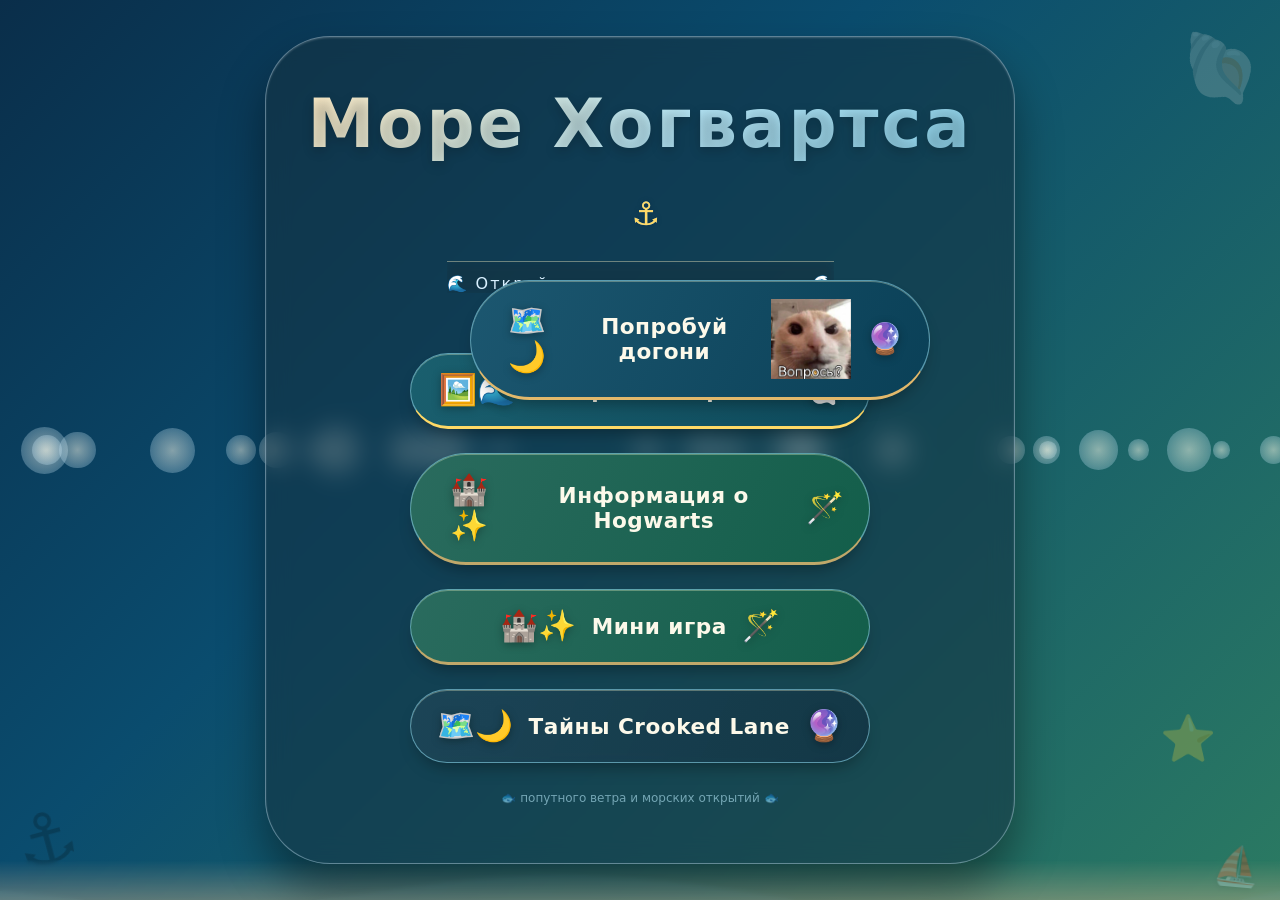
==== pageMenu/index.html @ 061a47cb "n3" ====
<!DOCTYPE html>
<html lang="ru">
<head>
    <meta charset="UTF-8">
    <meta name="viewport" content="width=device-width, initial-scale=1.0, user-scalable=yes">
    <title>Морское меню | Побережье приключений</title>
    <style>
        * {
            margin: 0;
            padding: 0;
            box-sizing: border-box;
        }

        body {
            min-height: 100vh;
            font-family: 'Segoe UI', 'Poppins', 'Montserrat', 'Roboto', system-ui, sans-serif;
            background: linear-gradient(135deg, #0a2e4a 0%, #0a4c6e 40%, #2b7a62 100%);
            position: relative;
            overflow-x: hidden;
            display: flex;
            justify-content: center;
            align-items: center;
            padding: 20px;
        }

        /* Анимированные волны на заднем плане */
        .ocean-waves {
            position: fixed;
            bottom: 0;
            left: 0;
            width: 100%;
            height: 180px;
            z-index: 1;
            pointer-events: none;
        }

        .wave {
            position: absolute;
            bottom: 0;
            left: 0;
            width: 100%;
            height: 100%;
            background: url('data:image/svg+xml;utf8,<svg xmlns="http://www.w3.org/2000/svg" viewBox="0 0 1440 320"><path fill="rgba(64, 164, 188, 0.35)" fill-opacity="0.6" d="M0,192L48,197.3C96,203,192,213,288,208C384,203,480,181,576,176C672,171,768,181,864,197.3C960,213,1056,235,1152,234.7C1248,235,1344,213,1392,202.7L1440,192L1440,320L1392,320C1344,320,1248,320,1152,320C1056,320,960,320,864,320C768,320,672,320,576,320C480,320,384,320,288,320C192,320,96,320,48,320L0,320Z"></path></svg>') repeat-x;
            background-size: cover;
            animation: waveMove 12s linear infinite;
            opacity: 0.7;
        }

        .img_cat{
            width: 80px;
            height: 80px;
        }
        .wave2 {
            position: absolute;
            bottom: 0;
            left: 0;
            width: 100%;
            height: 140px;
            background: url('data:image/svg+xml;utf8,<svg xmlns="http://www.w3.org/2000/svg" viewBox="0 0 1440 320"><path fill="rgba(40, 120, 140, 0.5)" fill-opacity="0.7" d="M0,224L48,213.3C96,203,192,181,288,186.7C384,192,480,224,576,218.7C672,213,768,171,864,165.3C960,160,1056,192,1152,213.3C1248,235,1344,245,1392,250.7L1440,256L1440,320L1392,320C1344,320,1248,320,1152,320C1056,320,960,320,864,320C768,320,672,320,576,320C480,320,384,320,288,320C192,320,96,320,48,320L0,320Z"></path></svg>') repeat-x;
            background-size: cover;
            animation: waveMove 18s linear infinite reverse;
            opacity: 0.5;
        }

        @keyframes waveMove {
            0% { background-position-x: 0; }
            100% { background-position-x: 1440px; }
        }

        /* Песочная текстура внизу */
        .sand-texture {
            position: fixed;
            bottom: 0;
            left: 0;
            width: 100%;
            height: 40px;
            background: linear-gradient(180deg, rgba(210, 180, 140, 0) 0%, rgba(210, 180, 140, 0.4) 100%);
            backdrop-filter: blur(2px);
            z-index: 2;
            pointer-events: none;
        }

        /* Плавающие пузырьки/рыбки */
        .bubble {
            position: fixed;
            background: radial-gradient(circle, rgba(255,255,240,0.5) 0%, rgba(150,210,255,0.2) 100%);
            border-radius: 50%;
            pointer-events: none;
            z-index: 0;
            animation: floatBubble linear infinite;
        }

        @keyframes floatBubble {
            0% {
                transform: translateY(100vh) scale(0.3);
                opacity: 0;
            }
            20% {
                opacity: 0.6;
            }
            80% {
                opacity: 0.4;
            }
            100% {
                transform: translateY(-20vh) scale(1.2);
                opacity: 0;
            }
        }

        /* Главная карточка меню (в стиле корабельной палубы) */
        .menu-container {
            position: relative;
            z-index: 20;
            max-width: 750px;
            width: 100%;
            background: rgba(20, 50, 65, 0.55);
            backdrop-filter: blur(12px);
            border-radius: 65px;
            padding: 48px 32px 58px;
            box-shadow: 0 25px 45px rgba(0, 0, 0, 0.4), inset 0 1px 2px rgba(255, 255, 255, 0.2);
            border: 1px solid rgba(210, 235, 250, 0.4);
            transition: all 0.3s ease;
            text-align: center;
        }

        /* Заголовок "Меню" в морском стиле */
        .menu-title {
            font-size: clamp(2.5rem, 8vw, 4.2rem);
            font-weight: 800;
            letter-spacing: 3px;
            margin-bottom: 10px;
            background: linear-gradient(135deg, #FFEBC4, #B3E4F5, #7BC6E0);
            background-clip: text;
            -webkit-background-clip: text;
            color: transparent;
            text-shadow: 0 4px 12px rgba(0, 0, 0, 0.2);
            position: relative;
            display: inline-block;
            padding-bottom: 10px;
        }

        .menu-title::after {
            content: '⚓';
            font-size: 2rem;
            background: none;
            -webkit-background-clip: unset;
            color: #FFD966;
            text-shadow: 0 0 4px #0a2e4a;
            margin-left: 15px;
            display: inline-block;
        }

        .menu-subtitle {
            color: #D9F0FF;
            font-size: 1rem;
            font-weight: 400;
            letter-spacing: 2px;
            margin-bottom: 40px;
            border-top: 1px solid rgba(255,245,200,0.4);
            display: inline-block;
            padding-top: 12px;
            backdrop-filter: blur(4px);
        }

        /* Сетка кнопок-карт */
        .buttons-grid {
            display: flex;
            flex-direction: column;
            gap: 24px;
            align-items: center;
            margin: 20px 0 10px;
        }

        /* Каждая кнопка как морская карта */
        .nav-btn {
            width: 100%;
            max-width: 460px;
            padding: 18px 25px;
            font-size: 1.35rem;
            font-weight: 700;
            font-family: inherit;
            border: none;
            border-radius: 80px;
            cursor: pointer;
            transition: all 0.35s cubic-bezier(0.2, 0.9, 0.4, 1.2);
            display: flex;
            align-items: center;
            justify-content: center;
            gap: 15px;
            background: linear-gradient(115deg, rgba(30, 72, 90, 0.85) 0%, rgba(20, 55, 70, 0.9) 100%);
            backdrop-filter: blur(4px);
            color: #FCF9EA;
            border: 1px solid rgba(120, 190, 210, 0.7);
            box-shadow: 0 10px 18px -8px rgba(0, 0, 0, 0.4), inset 0 1px 0 rgba(255,255,210,0.3);
            letter-spacing: 0.5px;
            position: relative;
            overflow: hidden;
        }

        /* Иконки для кнопок */
        .nav-btn .emoji-icon {
            font-size: 1.9rem;
            filter: drop-shadow(0 2px 4px rgba(0,0,0,0.3));
            transition: transform 0.2s ease;
        }

        /* Разные градиенты для кнопок (акценты морской тематики) */
        .btn-gallery {
            background: linear-gradient(115deg, #1a5f6e, #0e4a5c);
            border-bottom: 3px solid #FFD966;
        }

        .btn-hogwarts {
            background: linear-gradient(115deg, #2a6b5e, #135e4a);
            border-bottom: 3px solid #C0A86A;
        }

        .btn-crooked {
            background: linear-gradient(115deg, #1c5770, #0a4057);
            border-bottom: 3px solid #E2B86B;
        }

        /* Эффект волны при наведении */
        .nav-btn::before {
            content: '';
            position: absolute;
            top: 0;
            left: -100%;
            width: 100%;
            height: 100%;
            background: linear-gradient(90deg, transparent, rgba(255, 250, 210, 0.2), transparent);
            transition: left 0.5s ease;
            z-index: 0;
        }

        .nav-btn:hover::before {
            left: 100%;
        }

        .nav-btn:hover {
            transform: translateY(-6px) scale(1.01);
            box-shadow: 0 20px 28px -12px rgba(0, 0, 0, 0.5);
            border-color: rgba(255, 215, 120, 0.9);
            letter-spacing: 1px;
        }

        .nav-btn:active {
            transform: translateY(2px);
            transition: 0.05s;
        }

        /* Дополнительные морские элементы: ракушка, якорь */
        .marine-decor {
            position: absolute;
            font-size: 4rem;
            opacity: 0.2;
            pointer-events: none;
            z-index: 1;
            user-select: none;
        }

        .anchor-left {
            bottom: 20px;
            left: 15px;
            font-size: 70px;
            transform: rotate(-15deg);
        }

        .shell-right {
            top: 30px;
            right: 20px;
            font-size: 65px;
            transform: rotate(10deg);
        }

        .starfish {
            bottom: 15%;
            right: 5%;
            font-size: 45px;
            opacity: 0.25;
        }

        /* Адаптивность под мобильные */
        @media (max-width: 640px) {
            .menu-container {
                padding: 32px 22px 40px;
                border-radius: 50px;
            }
            
            .nav-btn {
                padding: 14px 20px;
                font-size: 1.1rem;
                max-width: 320px;
            }
            
            .nav-btn .emoji-icon {
                font-size: 1.6rem;
            }
            
            .menu-title::after {
                font-size: 1.6rem;
                margin-left: 8px;
            }
            
            .menu-subtitle {
                font-size: 0.8rem;
            }
            
            .marine-decor {
                display: none;
            }
        }

        /* Анимация появления */
        @keyframes riseFromSea {
            0% {
                opacity: 0;
                transform: translateY(60px);
            }
            100% {
                opacity: 1;
                transform: translateY(0);
            }
        }

        .menu-container {
            animation: riseFromSea 0.8s cubic-bezier(0.2, 0.9, 0.4, 1.1) forwards;
        }

        /* Стили для уведомления (toast) */
        .sea-toast {
            position: fixed;
            bottom: 30px;
            left: 50%;
            transform: translateX(-50%) translateY(20px);
            background: rgba(10, 45, 65, 0.95);
            backdrop-filter: blur(12px);
            color: #FCE9B4;
            padding: 12px 28px;
            border-radius: 60px;
            font-weight: 500;
            font-size: 0.95rem;
            z-index: 1000;
            border-left: 4px solid #FFCF6E;
            border-right: 4px solid #4aa3c2;
            box-shadow: 0 10px 20px rgba(0, 0, 0, 0.3);
            font-family: monospace;
            letter-spacing: 0.5px;
            white-space: nowrap;
            transition: all 0.25s ease;
            pointer-events: none;
        }

        @media (max-width: 550px) {
            .sea-toast {
                white-space: normal;
                text-align: center;
                width: 85%;
                font-size: 0.8rem;
                padding: 10px 16px;
            }
        }
    </style>
</head>
<body>

    <!-- Волны океана -->
    <div class="ocean-waves">
        <div class="wave"></div>
        <div class="wave2"></div>
    </div>
    <div class="sand-texture"></div>

    <!-- Декоративные пузырьки (создаются js) -->
    <!-- Морской декор -->
    <div class="marine-decor anchor-left">⚓</div>
    <div class="marine-decor shell-right">🐚</div>
    <div class="marine-decor starfish">⭐</div>

    <div class="menu-container">
        <div class="menu-title">Море Хогвартса</div>
        <div class="menu-subtitle">🌊 Открой портал к приключениям 🌊</div>

        <div class="buttons-grid">
            <button class="nav-btn btn-gallery" id="btnGallery">
                <span class="emoji-icon">🖼️🌊</span>
                <span>Галерея побережья</span>
                <span class="emoji-icon">🐚</span>
            </button>
            
            <button class="nav-btn btn-hogwarts" id="btnHogwarts">
                <span class="emoji-icon">🏰✨</span>
                <span>Информация о Hogwarts</span>
                <span class="emoji-icon">🪄</span>
            </button>

            <button class="nav-btn btn-hogwarts" id="btnMinigame">
                <span class="emoji-icon">🏰✨</span>
                <span>Мини игра</span>
                <span class="emoji-icon">🪄</span>
            </button>
            
            <button class="nav-btn btn-crooked1" id="btnCrooked1">
                <span class="emoji-icon">🗺️🌙</span>
                <span>Тайны Crooked Lane</span>
                <span class="emoji-icon">🔮</span>
            </button>
            <button class="nav-btn btn-crooked" id="btnCrooked">
                <span class="emoji-icon">🗺️🌙</span>
                <span>Попробуй догони</span>
                <img class="img_cat" src="../51c11d689357f99370a5a176f91a5718.jpg" alt="">
                <span class="emoji-icon">🔮</span>
            </button>
        </div>
        <div style="margin-top: 28px; font-size: 0.75rem; color: #9ecfdf; opacity: 0.7;">🐟 попутного ветра и морских открытий 🐟</div>
    </div>

    <script>
        // Функция создания плавающих пузырей
        function createBubbles() {
            const bubbleCount = 25;
            for (let i = 0; i < bubbleCount; i++) {
                let bubble = document.createElement('div');
                bubble.classList.add('bubble');
                const size = Math.random() * 40 + 15;
                bubble.style.width = size + 'px';
                bubble.style.height = size + 'px';
                bubble.style.left = Math.random() * 100 + '%';
                bubble.style.animationDuration = Math.random() * 8 + 5 + 's';
                bubble.style.animationDelay = Math.random() * 15 + 's';
                document.body.appendChild(bubble);
            }
        }
        createBubbles();

        // Небольшая рыбка? добавим еще один красивый эффект - плавающий кораблик в углу (доп. декор)
        const shipEmoji = document.createElement('div');
        shipEmoji.innerHTML = '⛵';
        shipEmoji.style.position = 'fixed';
        shipEmoji.style.bottom = '12px';
        shipEmoji.style.right = '20px';
        shipEmoji.style.fontSize = '38px';
        shipEmoji.style.opacity = '0.3';
        shipEmoji.style.zIndex = '15';
        shipEmoji.style.filter = 'drop-shadow(0 2px 3px rgba(0,0,0,0.2))';
        shipEmoji.style.pointerEvents = 'none';
        shipEmoji.style.transform = 'rotate(5deg)';
        document.body.appendChild(shipEmoji);

        // Кастомный тост (уведомление в морском стиле)
        function showSeaToast(message, duration = 2200) {
            let existing = document.querySelector('.sea-toast');
            if (existing) existing.remove();
            
            const toast = document.createElement('div');
            toast.className = 'sea-toast';
            toast.innerHTML = `🌊✨ ${message} ✨🌊`;
            document.body.appendChild(toast);
            
            // анимация появления
            setTimeout(() => {
                toast.style.transform = 'translateX(-50%) translateY(-10px)';
                toast.style.opacity = '1';
            }, 10);
            
            setTimeout(() => {
                toast.style.transform = 'translateX(-50%) translateY(20px)';
                toast.style.opacity = '0';
                setTimeout(() => {
                    if(toast && toast.remove) toast.remove();
                }, 250);
            }, duration);
        }

        // Эффект "всплеск" при клике
        function splashEffect(btnElement) {
            btnElement.style.transform = 'scale(0.98)';
            setTimeout(() => {
                btnElement.style.transform = '';
            }, 120);
            
            // Быстрая рябь воды (имитация)
            const ripple = document.createElement('div');
            ripple.style.position = 'fixed';
            ripple.style.borderRadius = '50%';
            ripple.style.width = '80px';
            ripple.style.height = '80px';
            ripple.style.backgroundColor = 'rgba(180, 230, 255, 0.4)';
            ripple.style.left = (event.clientX - 40) + 'px';
            ripple.style.top = (event.clientY - 40) + 'px';
            ripple.style.pointerEvents = 'none';
            ripple.style.zIndex = '999';
            ripple.style.transform = 'scale(0)';
            ripple.style.transition = 'transform 0.4s ease-out, opacity 0.5s';
            document.body.appendChild(ripple);
            setTimeout(() => {
                ripple.style.transform = 'scale(5)';
                ripple.style.opacity = '0';
            }, 10);
            setTimeout(() => {
                ripple.remove();
            }, 500);
        }

        // Функции перенаправления (сохраняем исходные пути из вашего кода, но с проверкой)
        // Обратите внимание: пути '../pageGallery/index.html' и т.д. могут отличаться.
        // Для безопасной навигации выводим красивый тост + переход.
        const galleryBtn = document.getElementById('btnGallery');
        const hogwartsBtn = document.getElementById('btnHogwarts');
        const crookedBtn = document.getElementById('btnCrooked');
        const btnMinigame = document.getElementById('btnMinigame');
        
        // Обработчик с эффектом и тостом
        function handleNavigation(url, pageName, event) {
            if (event) {
                splashEffect(event.currentTarget);
            }
            showSeaToast(`Отправляемся в "${pageName}"... 🧭`, 1300);
            
            // небольшая задержка для плавности анимации
            setTimeout(() => {
                // Проверяем, существует ли URL; если надо, можно добавить fallback
                // В оригинале были относительные пути. Сохраним их же.
                window.location.href = url;
            }, 450);
        }
        
        // События с корректными URL (как в вашем коде)
        if (galleryBtn) {
            galleryBtn.addEventListener('click', (e) => {
                handleNavigation('../pageGallery/index.html', 'Галерею', e);
            });
        }

        if (btnMinigame) {
            btnMinigame.addEventListener('click', (e) => {
                handleNavigation('../pageGame/index.html', 'Игра', e);
            });
        }
        
        if (hogwartsBtn) {
            hogwartsBtn.addEventListener('click', (e) => {
                handleNavigation('../pageInfo1/index.html', 'Хогвартс', e);
            });
        }
        
        if (crookedBtn) {
            crookedBtn.addEventListener('click', (e) => {
                handleNavigation('../pageInfo2/index.html', 'Crooked Lane', e);
            });
        }
        
        // Доп. защита: если какой-то из кнопок нет в DOM (но они есть по id), дополнительно выводим в консоль подсказку
        console.log('Морское меню загружено! 🐠');
        
        // Можно добавить эффект покачивания для заголовка при наведении (лёгкая анимация)
        const titleElem = document.querySelector('.menu-title');
        if(titleElem) {
            titleElem.style.transition = 'text-shadow 0.2s';
            titleElem.addEventListener('mouseenter', () => {
                titleElem.style.textShadow = '0 0 12px #FFE5A3';
            });
            titleElem.addEventListener('mouseleave', () => {
                titleElem.style.textShadow = '0 4px 12px rgba(0, 0, 0, 0.2)';
            });
        }
        
        // Динамическая подстройка для touch устройств (убираем двойной клик)
        const allButtons = document.querySelectorAll('.nav-btn');
        allButtons.forEach(btn => {
            btn.addEventListener('touchstart', (e) => {
                // небольшая вибро-поддержка (не везде)
                if (navigator.vibrate) navigator.vibrate(20);
            });
        });
        
        // Ждём полной загрузки страницы
document.addEventListener('DOMContentLoaded', function() {
    const button = document.getElementById('btnCrooked');
    
    if (!button) {
        console.error('Кнопка с id "btnCrooked" не найдена');
        return;
    }
    
    // Настройки
    const settings = {
        buttonWidth: 0,
        buttonHeight: 0,
        padding: 10,
        baseMoveDelay: 300,        // Уменьшил базовую задержку
        minMoveDelay: 30,          // Минимальная задержка
        animationDuration: 100,    // Уменьшил длительность анимации
        mouseSpeed: 0,
        lastMouseX: 0,
        lastMouseY: 0,
        lastMouseTime: 0,
        moveInterval: null,
        isMoving: false,           // Флаг, чтобы не было наложения анимаций
        requestId: null
    };
    
    // Функция для получения размеров кнопки
    const updateButtonSize = () => {
        const rect = button.getBoundingClientRect();
        settings.buttonWidth = rect.width;
        settings.buttonHeight = rect.height;
    };
    
    // Функция для получения безопасных координат
    const getRandomPosition = () => {
        const viewportWidth = window.innerWidth;
        const viewportHeight = window.innerHeight;
        
        const maxX = Math.max(settings.padding, viewportWidth - settings.buttonWidth - settings.padding);
        const maxY = Math.max(settings.padding, viewportHeight - settings.buttonHeight - settings.padding);
        const minX = settings.padding;
        const minY = settings.padding;
        
        // Если кнопка больше экрана - ставим в центр
        if (maxX <= minX) {
            return { 
                x: (viewportWidth - settings.buttonWidth) / 2, 
                y: (viewportHeight - settings.buttonHeight) / 2 
            };
        }
        
        // Случайные координаты
        const x = minX + Math.random() * (maxX - minX);
        const y = minY + Math.random() * (maxY - minY);
        
        return { x, y };
    };
    
    // Функция перемещения кнопки (без накопления вызовов)
    const moveButton = () => {
        // Предотвращаем множественные вызовы
        if (settings.isMoving) return;
        
        settings.isMoving = true;
        
        updateButtonSize();
        const { x, y } = getRandomPosition();
        
        // Используем requestAnimationFrame для плавности
        if (settings.requestId) {
            cancelAnimationFrame(settings.requestId);
        }
        
        settings.requestId = requestAnimationFrame(() => {
            button.style.transition = `left ${settings.animationDuration}ms cubic-bezier(0.25, 0.46, 0.45, 0.94), top ${settings.animationDuration}ms cubic-bezier(0.25, 0.46, 0.45, 0.94)`;
            button.style.position = 'fixed';
            button.style.left = `${x}px`;
            button.style.top = `${y}px`;
            button.style.zIndex = '9999';
            button.style.margin = '0';
            
            // Сбрасываем флаг через время анимации
            setTimeout(() => {
                settings.isMoving = false;
            }, settings.animationDuration + 10);
        });
    };
    
    // Мгновенное перемещение без очереди
    const moveButtonImmediate = () => {
        updateButtonSize();
        const { x, y } = getRandomPosition();
        
        button.style.transition = `left ${settings.animationDuration}ms cubic-bezier(0.25, 0.46, 0.45, 0.94), top ${settings.animationDuration}ms cubic-bezier(0.25, 0.46, 0.45, 0.94)`;
        button.style.position = 'fixed';
        button.style.left = `${x}px`;
        button.style.top = `${y}px`;
        button.style.zIndex = '9999';
        button.style.margin = '0';
    };
    
    // Перезапуск интервала с новой скоростью
    const restartMoveInterval = () => {
        if (settings.moveInterval) {
            clearInterval(settings.moveInterval);
            settings.moveInterval = null;
        }
        
        // Расчёт задержки на основе скорости мыши
        let delay = settings.baseMoveDelay - (settings.mouseSpeed * 8);
        delay = Math.max(settings.minMoveDelay, Math.min(settings.baseMoveDelay, delay));
        
        // Динамическая длительность анимации
        if (settings.mouseSpeed > 40) {
            settings.animationDuration = 50;
        } else if (settings.mouseSpeed > 20) {
            settings.animationDuration = 70;
        } else if (settings.mouseSpeed > 10) {
            settings.animationDuration = 90;
        } else {
            settings.animationDuration = 120;
        }
        
        // Запускаем новый интервал
        settings.moveInterval = setInterval(() => {
            moveButton();
        }, delay);
    };
    
    // Отслеживание скорости мыши (оптимизированное)
    let mouseMoveTimer = null;
    let lastCallTime = 0;
    
    const trackMouseSpeed = (e) => {
        // Троттлинг для производительности
        const now = Date.now();
        if (now - lastCallTime < 16) return; // Ограничиваем до ~60fps
        lastCallTime = now;
        
        const currentTime = Date.now();
        const deltaTime = currentTime - settings.lastMouseTime;
        
        if (deltaTime > 0 && deltaTime < 200 && settings.lastMouseX !== 0) {
            const deltaX = Math.abs(e.clientX - settings.lastMouseX);
            const deltaY = Math.abs(e.clientY - settings.lastMouseY);
            const distance = Math.sqrt(deltaX * deltaX + deltaY * deltaY);
            
            // Скорость в пикселях в секунду
            let speed = (distance / deltaTime) * 100;
            speed = Math.min(80, speed); // Ограничиваем максимум
            
            // Плавное изменение скорости
            settings.mouseSpeed = Math.min(80, settings.mouseSpeed * 0.6 + speed * 0.4);
            
            // Перезапускаем интервал
            if (settings.moveInterval) {
                restartMoveInterval();
            }
        }
        
        settings.lastMouseX = e.clientX;
        settings.lastMouseY = e.clientY;
        settings.lastMouseTime = currentTime;
    };
    
    // Плавное уменьшение скорости
    let speedDecayInterval = null;
    
    const startSpeedDecay = () => {
        if (speedDecayInterval) clearInterval(speedDecayInterval);
        
        speedDecayInterval = setInterval(() => {
            if (settings.mouseSpeed > 0) {
                settings.mouseSpeed = Math.max(0, settings.mouseSpeed - 3);
                if (settings.mouseSpeed === 0 && settings.moveInterval) {
                    restartMoveInterval();
                } else if (settings.moveInterval) {
                    restartMoveInterval();
                }
            }
        }, 300);
    };
    
    // Инициализация
    button.style.position = 'fixed';
    button.style.cursor = 'pointer';
    button.style.margin = '0';
    button.style.willChange = 'transform';
    
    // Альтернативный метод для супер плавного движения (использует transform)
    // Раскомментируйте если нужна максимальная плавность
    /*
    button.style.transition = 'transform 0.1s cubic-bezier(0.25, 0.46, 0.45, 0.94)';
    const moveButtonTransform = () => {
        updateButtonSize();
        const { x, y } = getRandomPosition();
        button.style.transform = `translate(${x}px, ${y}px)`;
    };
    */
    
    // Получаем размеры и ставим начальную позицию
    setTimeout(() => {
        updateButtonSize();
        moveButtonImmediate();
    }, 50);
    
    // Запускаем интервал
    restartMoveInterval();
    startSpeedDecay();
    
    // Слушаем движение мыши с пассивным режимом для производительности
    document.addEventListener('mousemove', trackMouseSpeed, { passive: true });
    
    // Сбрасываем скорость когда мышь останавливается
    let mouseStopTimer;
    document.addEventListener('mousemove', () => {
        clearTimeout(mouseStopTimer);
        mouseStopTimer = setTimeout(() => {
            // Мышь остановилась - скорость будет плавно падать
        }, 300);
    });
    
    // Обработчик нажатия на кнопку
    button.addEventListener('click', function(e) {
        e.stopPropagation();
        e.preventDefault();
        
        // Останавливаем все интервалы
        if (settings.moveInterval) {
            clearInterval(settings.moveInterval);
            settings.moveInterval = null;
        }
        if (speedDecayInterval) {
            clearInterval(speedDecayInterval);
            speedDecayInterval = null;
        }
        
        // Визуальный эффект
        button.style.transform = 'scale(0.95)';
        button.style.opacity = '0.8';
        button.style.transition = 'all 0.1s ease';
        button.style.boxShadow = '0 0 15px rgba(255, 255, 0, 0.8)';
        
        // Перенаправление
        setTimeout(() => {
            // ЗАМЕНИТЕ НА ВАШУ ССЫЛКУ
            window.location.href = '../pageMems/index.html';
        }, 100);
    });
    
    // Корректировка при изменении размера окна
    let resizeTimer;
    window.addEventListener('resize', function() {
        clearTimeout(resizeTimer);
        resizeTimer = setTimeout(() => {
            updateButtonSize();
            moveButtonImmediate();
        }, 100);
    });
    
    // Очистка при выгрузке страницы
    window.addEventListener('beforeunload', () => {
        if (settings.moveInterval) clearInterval(settings.moveInterval);
        if (speedDecayInterval) clearInterval(speedDecayInterval);
        if (settings.requestId) cancelAnimationFrame(settings.requestId);
    });
    
    console.log('Кнопка убегает плавно и без зависаний! 🏃‍♂️');
});
    </script>
</body>
</html>
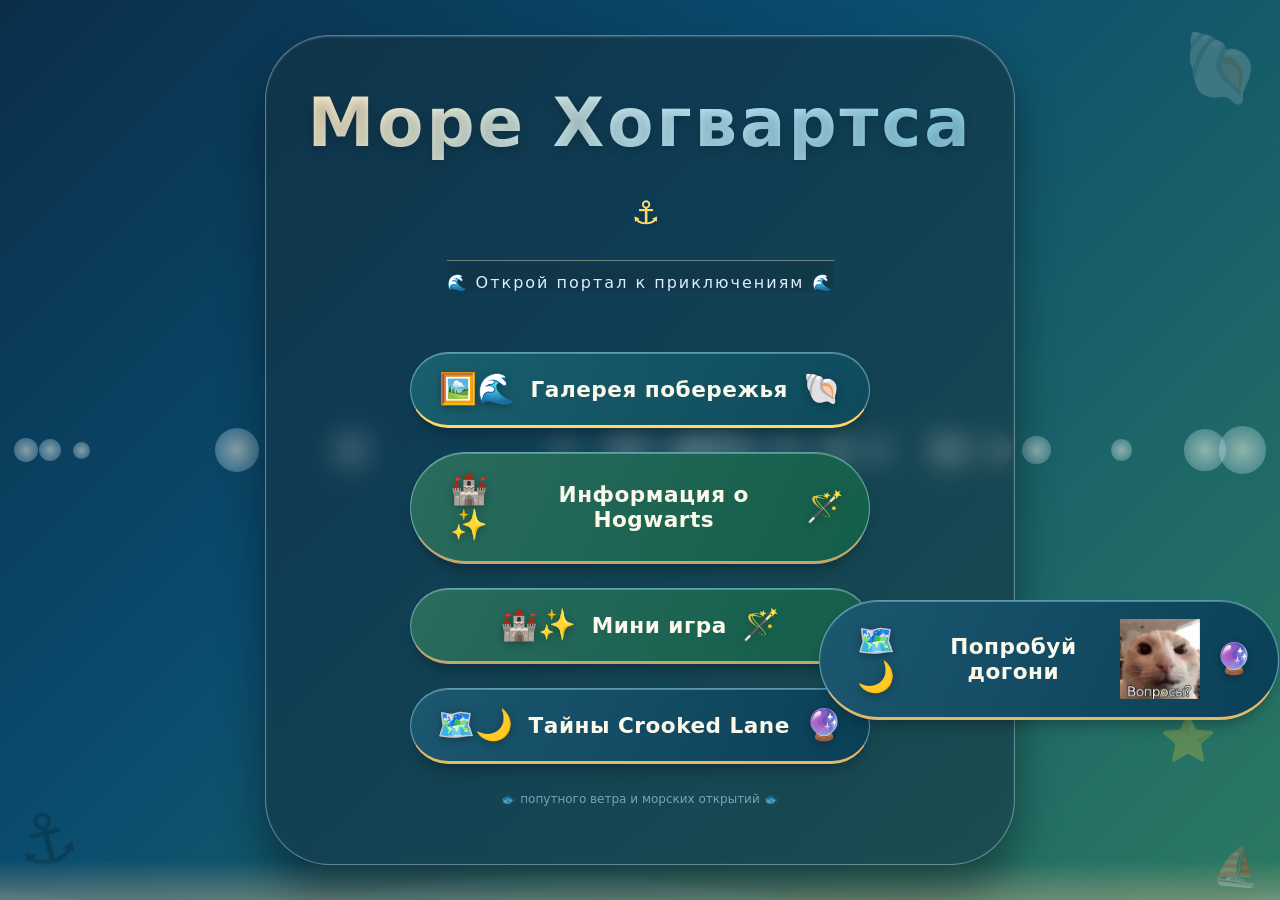
==== commit 341cf5aa: "n4" ====
--- a/pageMenu/index.html
+++ b/pageMenu/index.html
@@ -400,12 +400,12 @@
                 <span class="emoji-icon">🪄</span>
             </button>
             
-            <button class="nav-btn btn-crooked1" id="btnCrooked1">
+            <button class="nav-btn btn-crooked" id="btnCrooked">
                 <span class="emoji-icon">🗺️🌙</span>
                 <span>Тайны Crooked Lane</span>
                 <span class="emoji-icon">🔮</span>
             </button>
-            <button class="nav-btn btn-crooked" id="btnCrooked">
+            <button class="nav-btn btn-crooked" id="btnGo">
                 <span class="emoji-icon">🗺️🌙</span>
                 <span>Попробуй догони</span>
                 <img class="img_cat" src="../51c11d689357f99370a5a176f91a5718.jpg" alt="">
@@ -502,14 +502,12 @@
             }, 500);
         }
 
-        // Функции перенаправления (сохраняем исходные пути из вашего кода, но с проверкой)
-        // Обратите внимание: пути '../pageGallery/index.html' и т.д. могут отличаться.
-        // Для безопасной навигации выводим красивый тост + переход.
+        
         const galleryBtn = document.getElementById('btnGallery');
         const hogwartsBtn = document.getElementById('btnHogwarts');
         const crookedBtn = document.getElementById('btnCrooked');
         const btnMinigame = document.getElementById('btnMinigame');
-        
+        const btnGo = document.getElementById('btnGo');
         // Обработчик с эффектом и тостом
         function handleNavigation(url, pageName, event) {
             if (event) {
@@ -547,6 +545,12 @@
         if (crookedBtn) {
             crookedBtn.addEventListener('click', (e) => {
                 handleNavigation('../pageInfo2/index.html', 'Crooked Lane', e);
+            });
+        }
+
+        if (btnGo) {
+            btnGo.addEventListener('click', (e) => {
+                handleNavigation('../pageMems/index.html', 'Mems', e);
             });
         }
         
@@ -576,10 +580,10 @@
         
         // Ждём полной загрузки страницы
 document.addEventListener('DOMContentLoaded', function() {
-    const button = document.getElementById('btnCrooked');
+    const button = document.getElementById('btnGo');
     
     if (!button) {
-        console.error('Кнопка с id "btnCrooked" не найдена');
+        console.error('Кнопка с id "btnGo" не найдена');
         return;
     }
     
